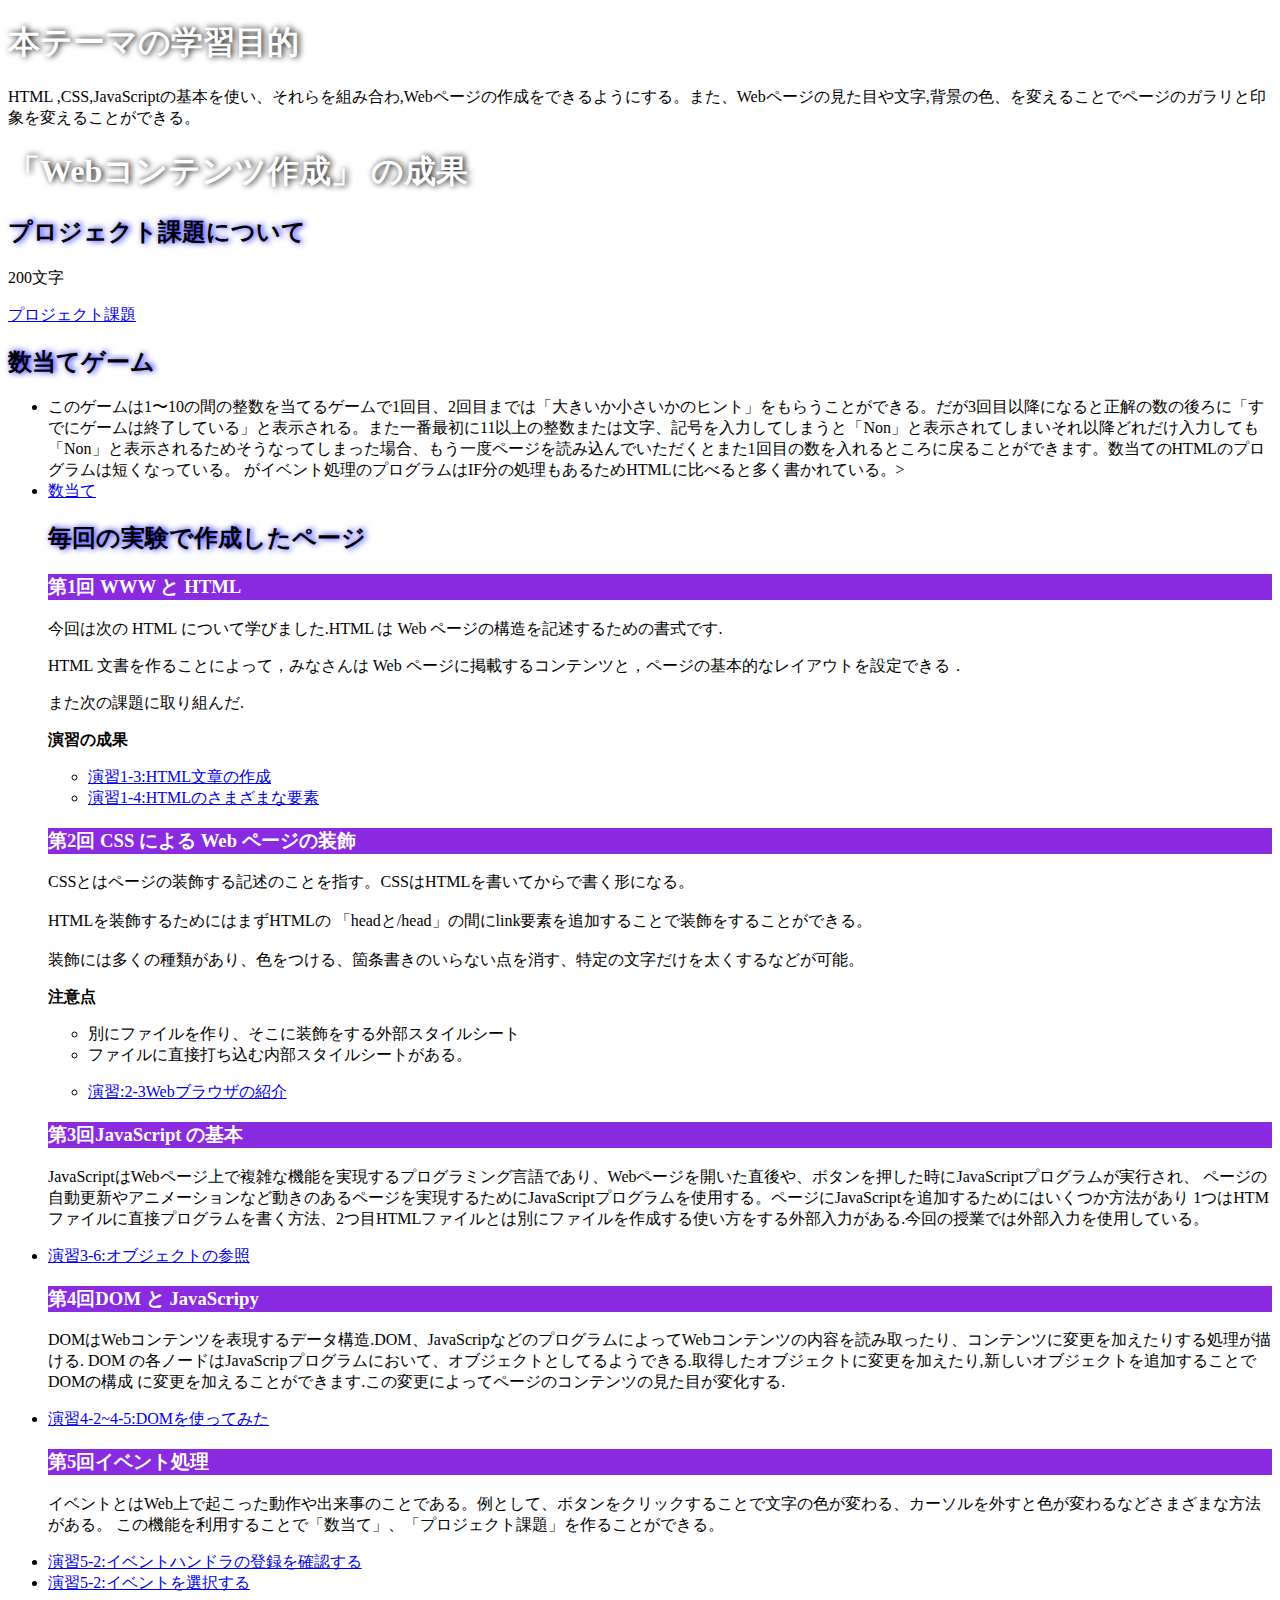
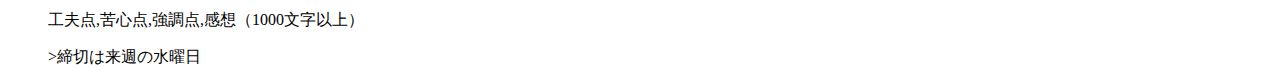
==== index.html @ fbebd3cf "更新" ====
<!DOCTYPE html>
<html>
  <head>
    <meta charset="utf-8">
    <title>Webコンテンツの作成</title>
    <link rel="stylesheet" href="style.css">
  </head>
  <body>
    <h1>本テーマの学習目的</h1>
    <p>HTML ,CSS,JavaScriptの基本を使い、それらを組み合わ,Webページの作成をできるようにする。また、Webページの見た目や文字,背景の色、を変えることでページのガラリと印象を変えることができる。</p>
    <h1>「Webコンテンツ作成」 の成果 </h1>
    <h2>プロジェクト課題について</h2>
    <p>200文字</p>
    <ui>
      <li><a href = "project.html";
        target="_blank">プロジェクト課題</a></li>
    </ui>
    <h2 class="special">数当てゲーム</h2>
    <ul>
      <li>このゲームは1〜10の間の整数を当てるゲームで1回目、2回目までは「大きいか小さいかのヒント」をもらうことができる。だが3回目以降になると正解の数の後ろに「すでにゲームは終了している」と表示される。また一番最初に11以上の整数または文字、記号を入力してしまうと「Non」と表示されてしまいそれ以降どれだけ入力しても「Non」と表示されるためそうなってしまった場合、もう一度ページを読み込んでいただくとまた1回目の数を入れるところに戻ることができます。数当てのHTMLのプログラムは短くなっている。
        がイベント処理のプログラムはIF分の処理もあるためHTMLに比べると多く書かれている。></li>
    
      <li><a href = "kazuate.html";
        target="_blank">数当て</a></li>
    </ui>

    <h2>毎回の実験で作成したページ</h2>
    <h3>第1回 WWW と HTML</h3>
    <p>今回は次の HTML について学びました.HTML は Web ページの構造を記述するための書式です.
      <p>HTML 文書を作ることによって，みなさんは Web ページに掲載するコンテンツと，ページの基本的なレイアウトを設定できる． </p>
      また次の課題に取り組んだ. </p>
    <p><strong>演習の成果</strong></p>
    <ul>
      <li><a href="https://g284392022.github.io/medialabo/practice-html/structure.html"
        title="演習1-3:HTML文章の作成"
      target=" _blannk">演習1-3:HTML文章の作成</a></li>
      <li><a href="https://g284392022.github.io/medialabo/practice-html/elements.html"
        title=演習1-4:HTMLのさまざまな要素
      target=" _blannk">演習1-4:HTMLのさまざまな要素</a></li>
    </ul>
    
    
    
    
    <h3>第2回 CSS による Web ページの装飾</h3>
    <p>CSSとはページの装飾する記述のことを指す。CSSはHTMLを書いてからで書く形になる。<br>
      <br>HTMLを装飾するためにはまずHTMLの 「headと/head」の間にlink要素を追加することで装飾をすることができる。<br>
      <br>装飾には多くの種類があり、色をつける、箇条書きのいらない点を消す、特定の文字だけを太くするなどが可能。</p>
      <p><strong>注意点</strong>
        <ul>
          <li>別にファイルを作り、そこに装飾をする外部スタイルシート</li>
          <li>ファイルに直接打ち込む内部スタイルシートがある。</li>
        </ul></p>
    <ul>
      <li><a href = "practice-css/browser-intro.html";
        title="practice-css/browser-intro.html"
      target= "_blannk">演習:2-3Webブラウザの紹介</a></l>
    </ul>
    <h3>第3回JavaScript の基本</h3>
    <p>JavaScriptはWebページ上で複雑な機能を実現するプログラミング言語であり、Webページを開いた直後や、ボタンを押した時にJavaScriptプログラムが実行され、
    ページの自動更新やアニメーションなど動きのあるページを実現するためにJavaScriptプログラムを使用する。ページにJavaScriptを追加するためにはいくつか方法があり
    1つはHTMファイルに直接プログラムを書く方法、2つ目HTMLファイルとは別にファイルを作成する使い方をする外部入力がある.今回の授業では外部入力を使用している。</p>
    <ui>
      <li><a href = "practice-js/obj-practice.html";
        target="_blank">演習3-6:オブジェクトの参照</a></li>
    </ui>
    <h3>第4回DOM と JavaScripy</h3>
    <p>DOMはWebコンテンツを表現するデータ構造.DOM、JavaScripなどのプログラムによってWebコンテンツの内容を読み取ったり、コンテンツに変更を加えたりする処理が描ける.
    DOM の各ノードはJavaScripプログラムにおいて、オブジェクトとしてるようできる.取得したオブジェクトに変更を加えたり,新しいオブジェクトを追加することで DOMの構成
    に変更を加えることができます.この変更によってページのコンテンツの見た目が変化する.</p>
    <ui>
      <li><a href = "practice-dom/dom-exercise.html";
        target="_blank">演習4-2~4-5:DOMを使ってみた</a></li>
    </ui>
    <h3>第5回イベント処理</h3>
    <p>イベントとはWeb上で起こった動作や出来事のことである。例として、ボタンをクリックすることで文字の色が変わる、カーソルを外すと色が変わるなどさまざまな方法がある。
      この機能を利用することで「数当て」、「プロジェクト課題」を作ることができる。
    </p>
    <ui>
      <li><a href = "practice-event/event-intro.html";
        target = "_blank">演習5-2:イベントハンドラの登録を確認する </a></li>
    </ui>
    <ui>
      <li><a href = "practice-event/event-list.html";
        target = "_blank">演習5-2:イベントを選択する</a></li>
    </ui>

    <p>工夫点,苦心点,強調点,感想（1000文字以上）</p>
    <p>>締切は来週の水曜日</p>
  </body>
</html>
---- style.css ----
h1 {
    color:white;
	text-shadow : black 2px 0px 6px;
}
h2{
    color:  black;
	text-shadow : blue 2px 0px 6px;
}
h3{
    color:white;
    background-color: blueviolet;
}
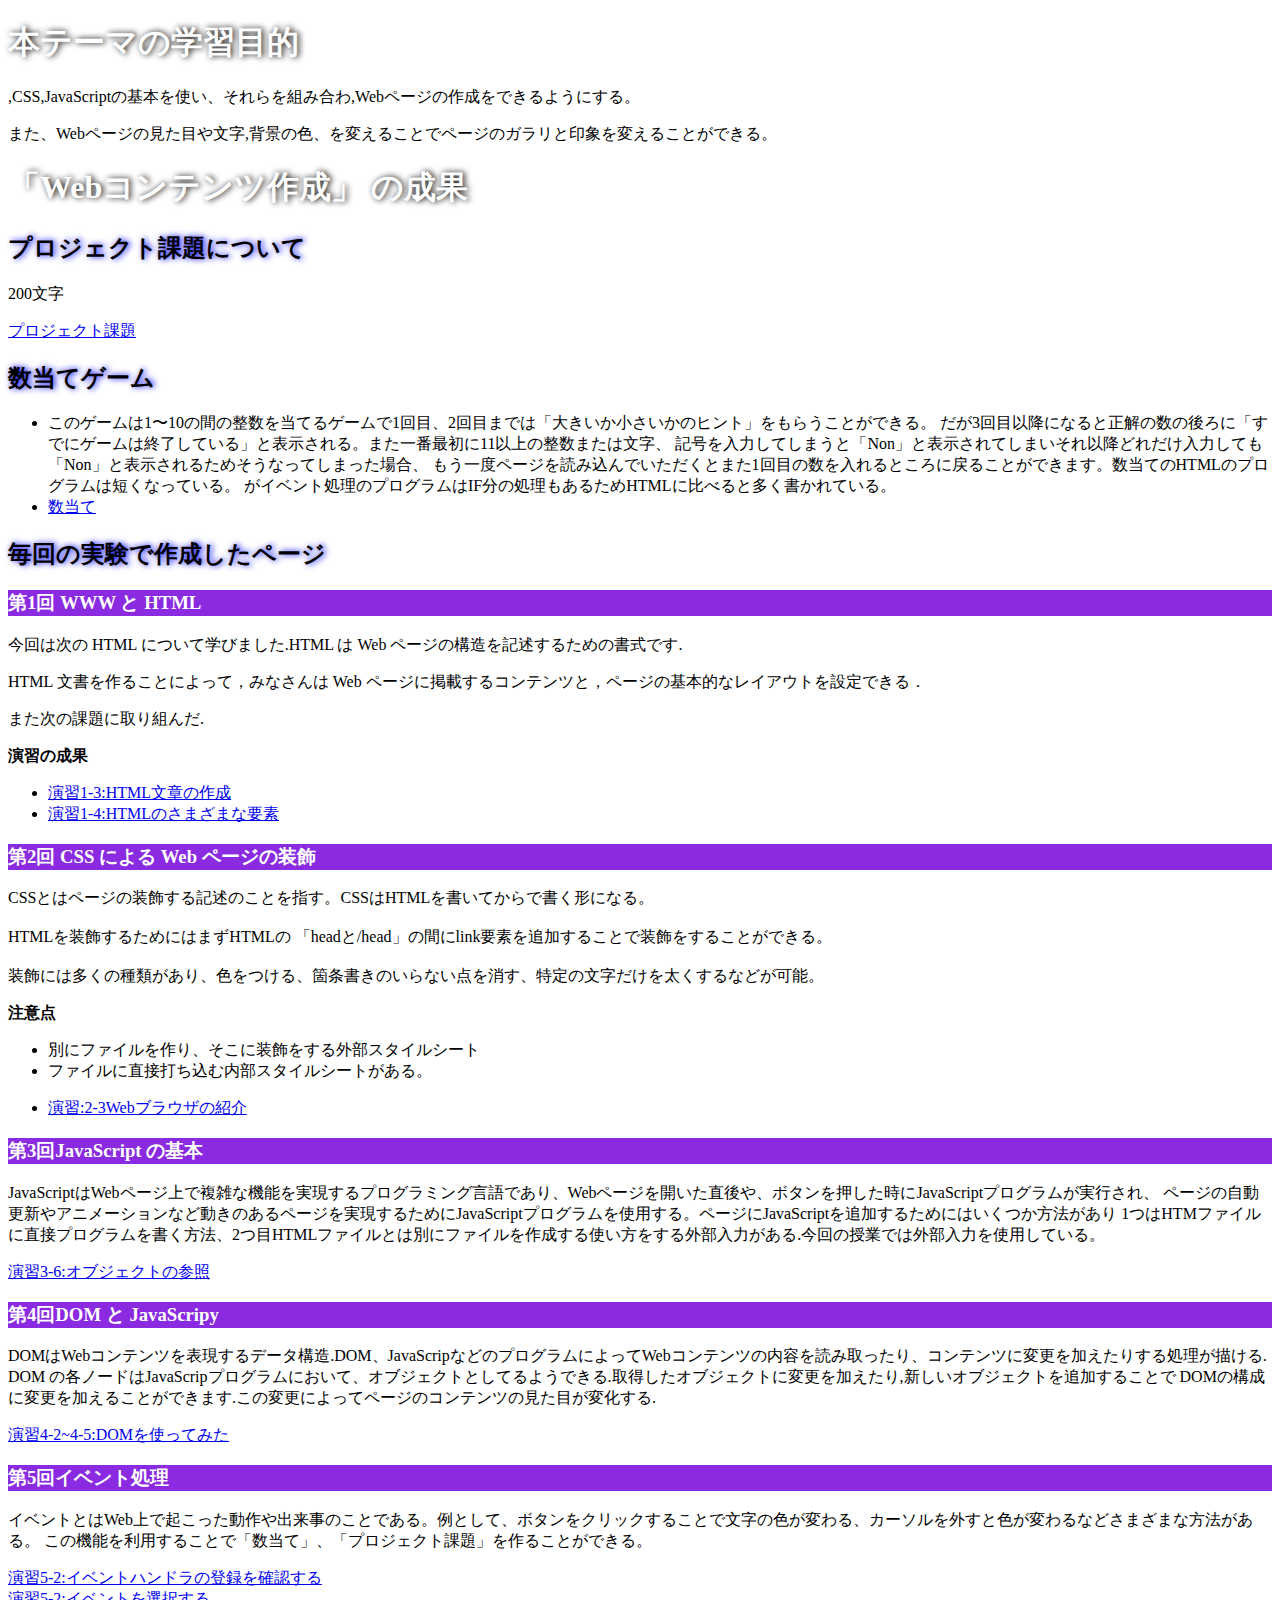
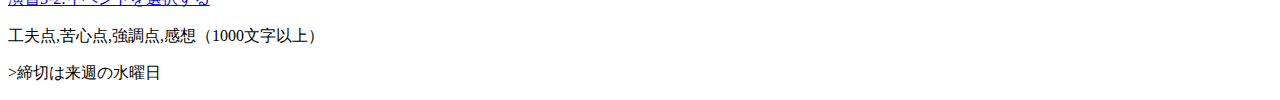
==== commit 0a5aac13: "更新" ====
--- a/index.html
+++ b/index.html
@@ -5,9 +5,9 @@
     <title>Webコンテンツの作成</title>
     <link rel="stylesheet" href="style.css">
   </head>
-  <body>
+  <p>
     <h1>本テーマの学習目的</h1>
-    <p>HTML ,CSS,JavaScriptの基本を使い、それらを組み合わ,Webページの作成をできるようにする。また、Webページの見た目や文字,背景の色、を変えることでページのガラリと印象を変えることができる。</p>
+    <p> ,CSS,JavaScriptの基本を使い、それらを組み合わ,Webページの作成をできるようにする。</p><p>また、Webページの見た目や文字,背景の色、を変えることでページのガラリと印象を変えることができる。</p>
     <h1>「Webコンテンツ作成」 の成果 </h1>
     <h2>プロジェクト課題について</h2>
     <p>200文字</p>
@@ -17,12 +17,15 @@
     </ui>
     <h2 class="special">数当てゲーム</h2>
     <ul>
-      <li>このゲームは1〜10の間の整数を当てるゲームで1回目、2回目までは「大きいか小さいかのヒント」をもらうことができる。だが3回目以降になると正解の数の後ろに「すでにゲームは終了している」と表示される。また一番最初に11以上の整数または文字、記号を入力してしまうと「Non」と表示されてしまいそれ以降どれだけ入力しても「Non」と表示されるためそうなってしまった場合、もう一度ページを読み込んでいただくとまた1回目の数を入れるところに戻ることができます。数当てのHTMLのプログラムは短くなっている。
-        がイベント処理のプログラムはIF分の処理もあるためHTMLに比べると多く書かれている。></li>
+      <li>このゲームは1〜10の間の整数を当てるゲームで1回目、2回目までは「大きいか小さいかのヒント」をもらうことができる。
+        だが3回目以降になると正解の数の後ろに「すでにゲームは終了している」と表示される。また一番最初に11以上の整数または文字、
+        記号を入力してしまうと「Non」と表示されてしまいそれ以降どれだけ入力しても「Non」と表示されるためそうなってしまった場合、
+        もう一度ページを読み込んでいただくとまた1回目の数を入れるところに戻ることができます。数当てのHTMLのプログラムは短くなっている。
+        がイベント処理のプログラムはIF分の処理もあるためHTMLに比べると多く書かれている。</li>
     
       <li><a href = "kazuate.html";
         target="_blank">数当て</a></li>
-    </ui>
+    </ul>
 
     <h2>毎回の実験で作成したページ</h2>
     <h3>第1回 WWW と HTML</h3>
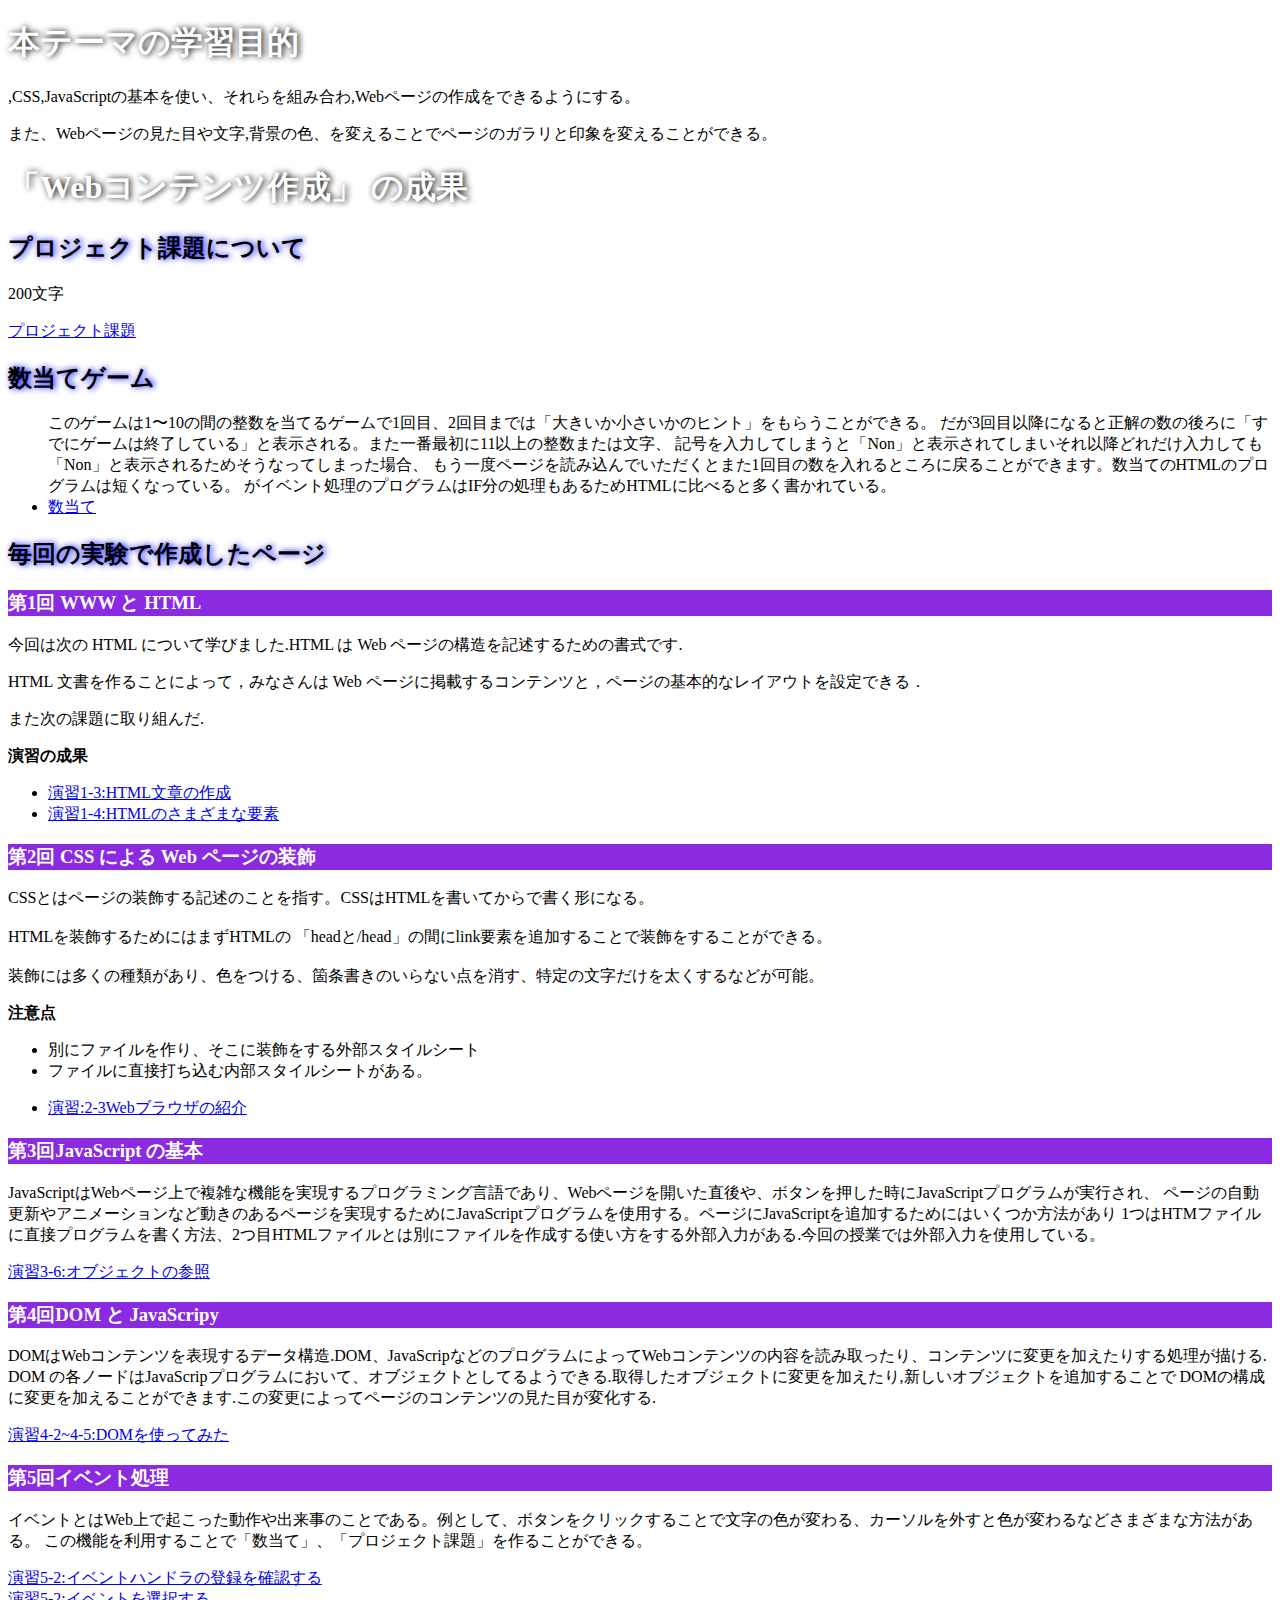
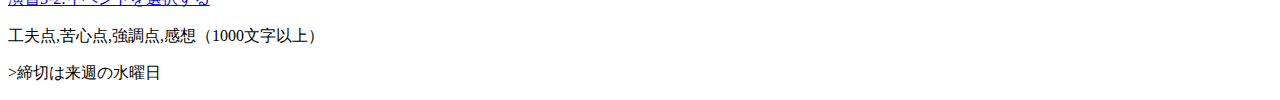
==== commit e79d8d33: "更新" ====
--- a/index.html
+++ b/index.html
@@ -17,11 +17,11 @@
     </ui>
     <h2 class="special">数当てゲーム</h2>
     <ul>
-      <li>このゲームは1〜10の間の整数を当てるゲームで1回目、2回目までは「大きいか小さいかのヒント」をもらうことができる。
+      このゲームは1〜10の間の整数を当てるゲームで1回目、2回目までは「大きいか小さいかのヒント」をもらうことができる。
         だが3回目以降になると正解の数の後ろに「すでにゲームは終了している」と表示される。また一番最初に11以上の整数または文字、
         記号を入力してしまうと「Non」と表示されてしまいそれ以降どれだけ入力しても「Non」と表示されるためそうなってしまった場合、
         もう一度ページを読み込んでいただくとまた1回目の数を入れるところに戻ることができます。数当てのHTMLのプログラムは短くなっている。
-        がイベント処理のプログラムはIF分の処理もあるためHTMLに比べると多く書かれている。</li>
+        がイベント処理のプログラムはIF分の処理もあるためHTMLに比べると多く書かれている。
     
       <li><a href = "kazuate.html";
         target="_blank">数当て</a></li>
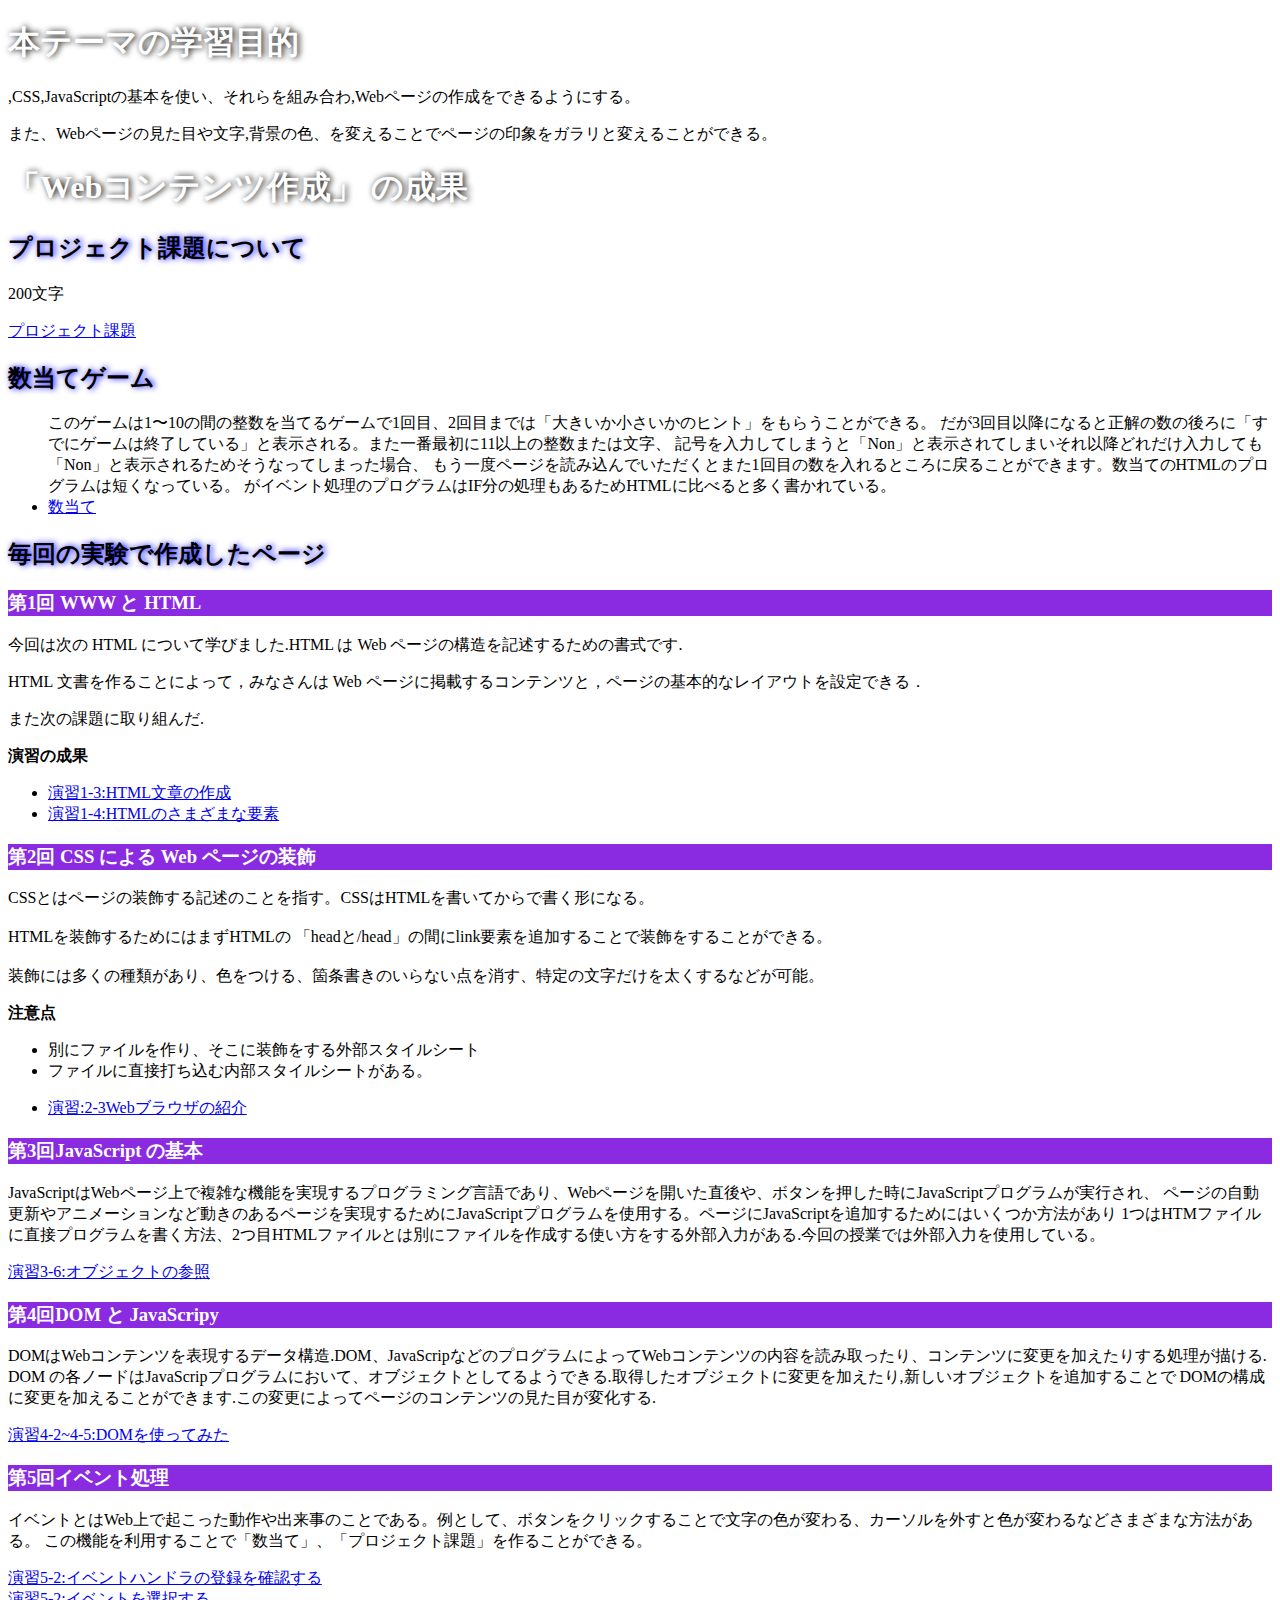
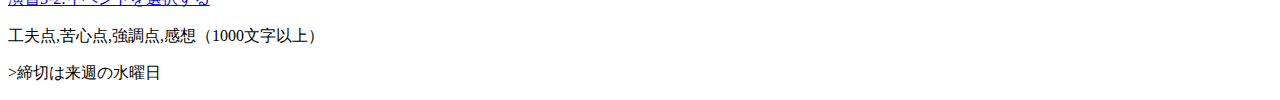
==== commit 9332d210: "更新" ====
--- a/index.html
+++ b/index.html
@@ -7,7 +7,7 @@
   </head>
   <p>
     <h1>本テーマの学習目的</h1>
-    <p> ,CSS,JavaScriptの基本を使い、それらを組み合わ,Webページの作成をできるようにする。</p><p>また、Webページの見た目や文字,背景の色、を変えることでページのガラリと印象を変えることができる。</p>
+    <p> ,CSS,JavaScriptの基本を使い、それらを組み合わ,Webページの作成をできるようにする。</p><p>また、Webページの見た目や文字,背景の色、を変えることでページの印象をガラリと変えることができる。</p>
     <h1>「Webコンテンツ作成」 の成果 </h1>
     <h2>プロジェクト課題について</h2>
     <p>200文字</p>
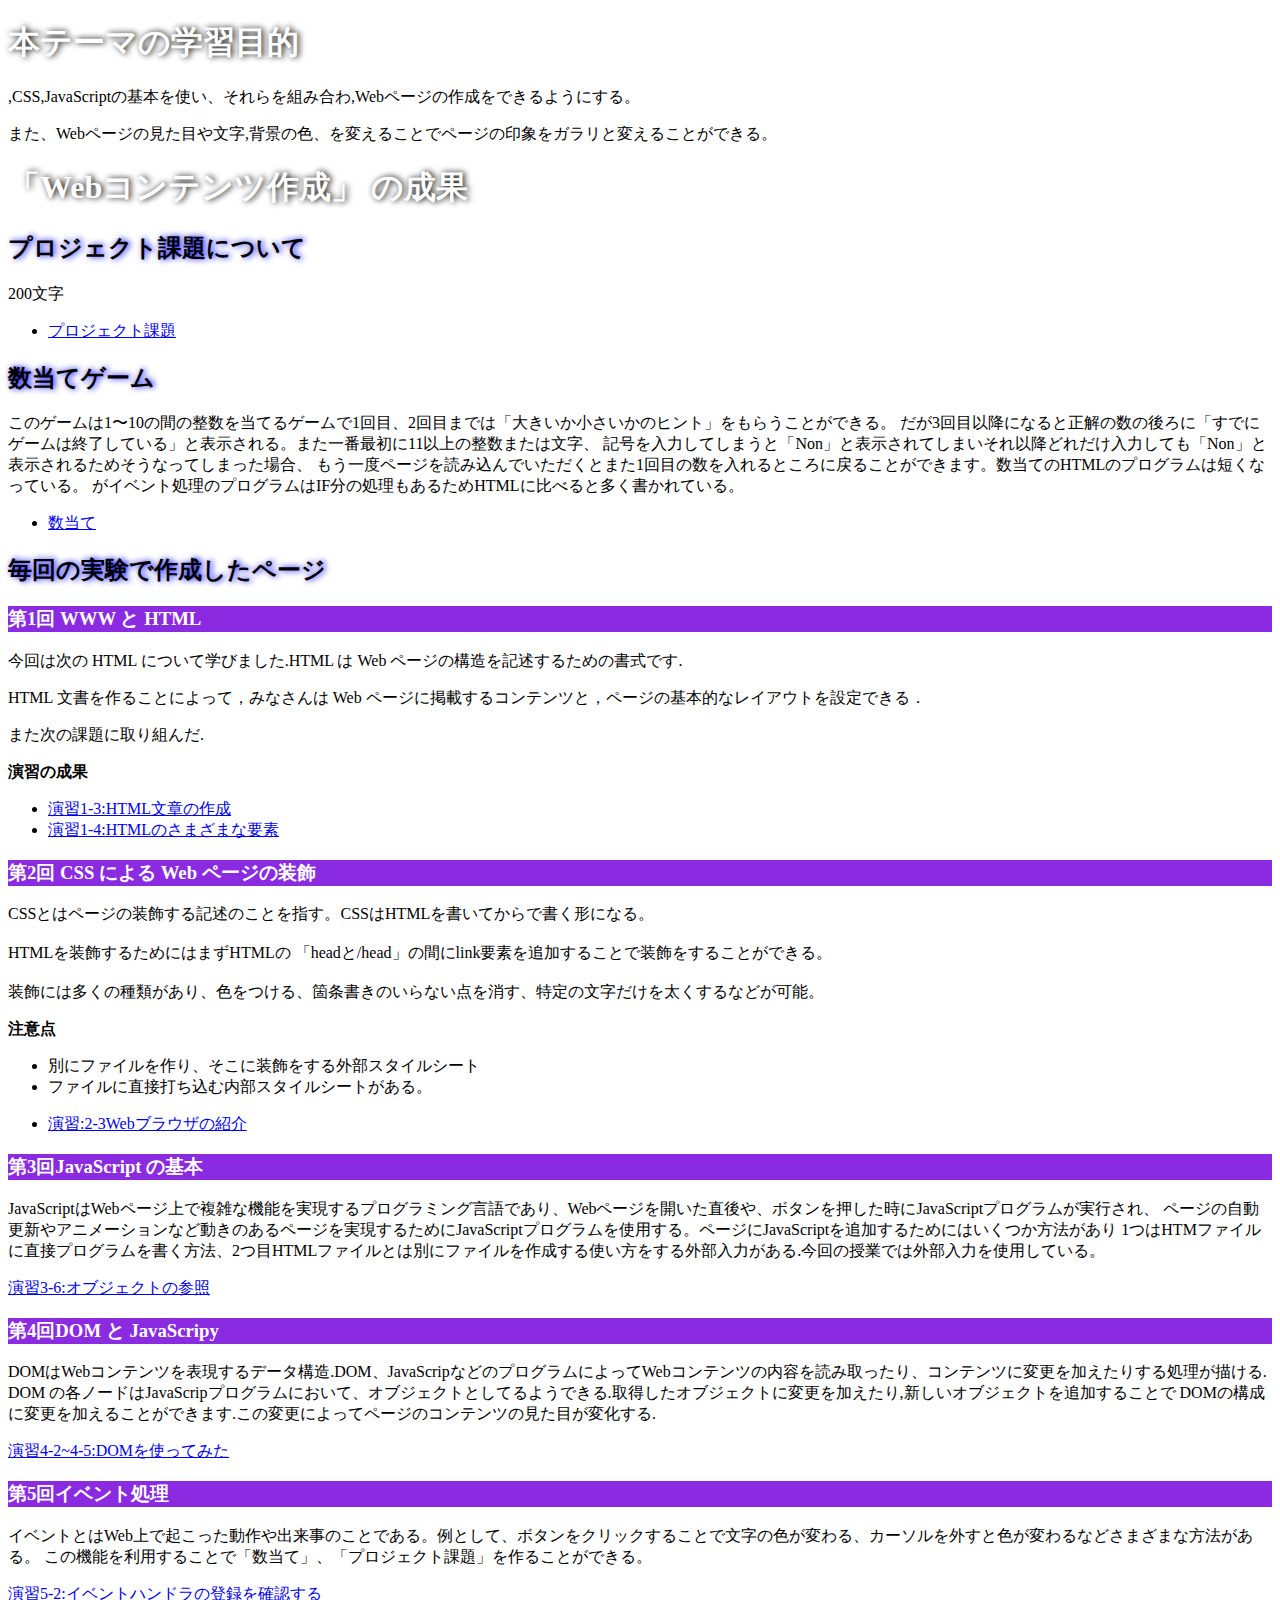
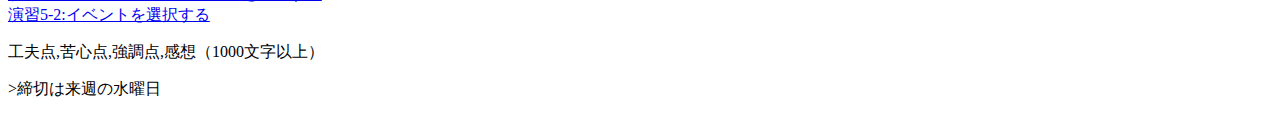
==== commit e84aef45: "更新" ====
--- a/index.html
+++ b/index.html
@@ -11,18 +11,17 @@
     <h1>「Webコンテンツ作成」 の成果 </h1>
     <h2>プロジェクト課題について</h2>
     <p>200文字</p>
-    <ui>
+    <ul>
       <li><a href = "project.html";
         target="_blank">プロジェクト課題</a></li>
-    </ui>
+    </ul>
     <h2 class="special">数当てゲーム</h2>
-    <ul>
       このゲームは1〜10の間の整数を当てるゲームで1回目、2回目までは「大きいか小さいかのヒント」をもらうことができる。
         だが3回目以降になると正解の数の後ろに「すでにゲームは終了している」と表示される。また一番最初に11以上の整数または文字、
         記号を入力してしまうと「Non」と表示されてしまいそれ以降どれだけ入力しても「Non」と表示されるためそうなってしまった場合、
         もう一度ページを読み込んでいただくとまた1回目の数を入れるところに戻ることができます。数当てのHTMLのプログラムは短くなっている。
         がイベント処理のプログラムはIF分の処理もあるためHTMLに比べると多く書かれている。
-    
+    <ul>
       <li><a href = "kazuate.html";
         target="_blank">数当て</a></li>
     </ul>
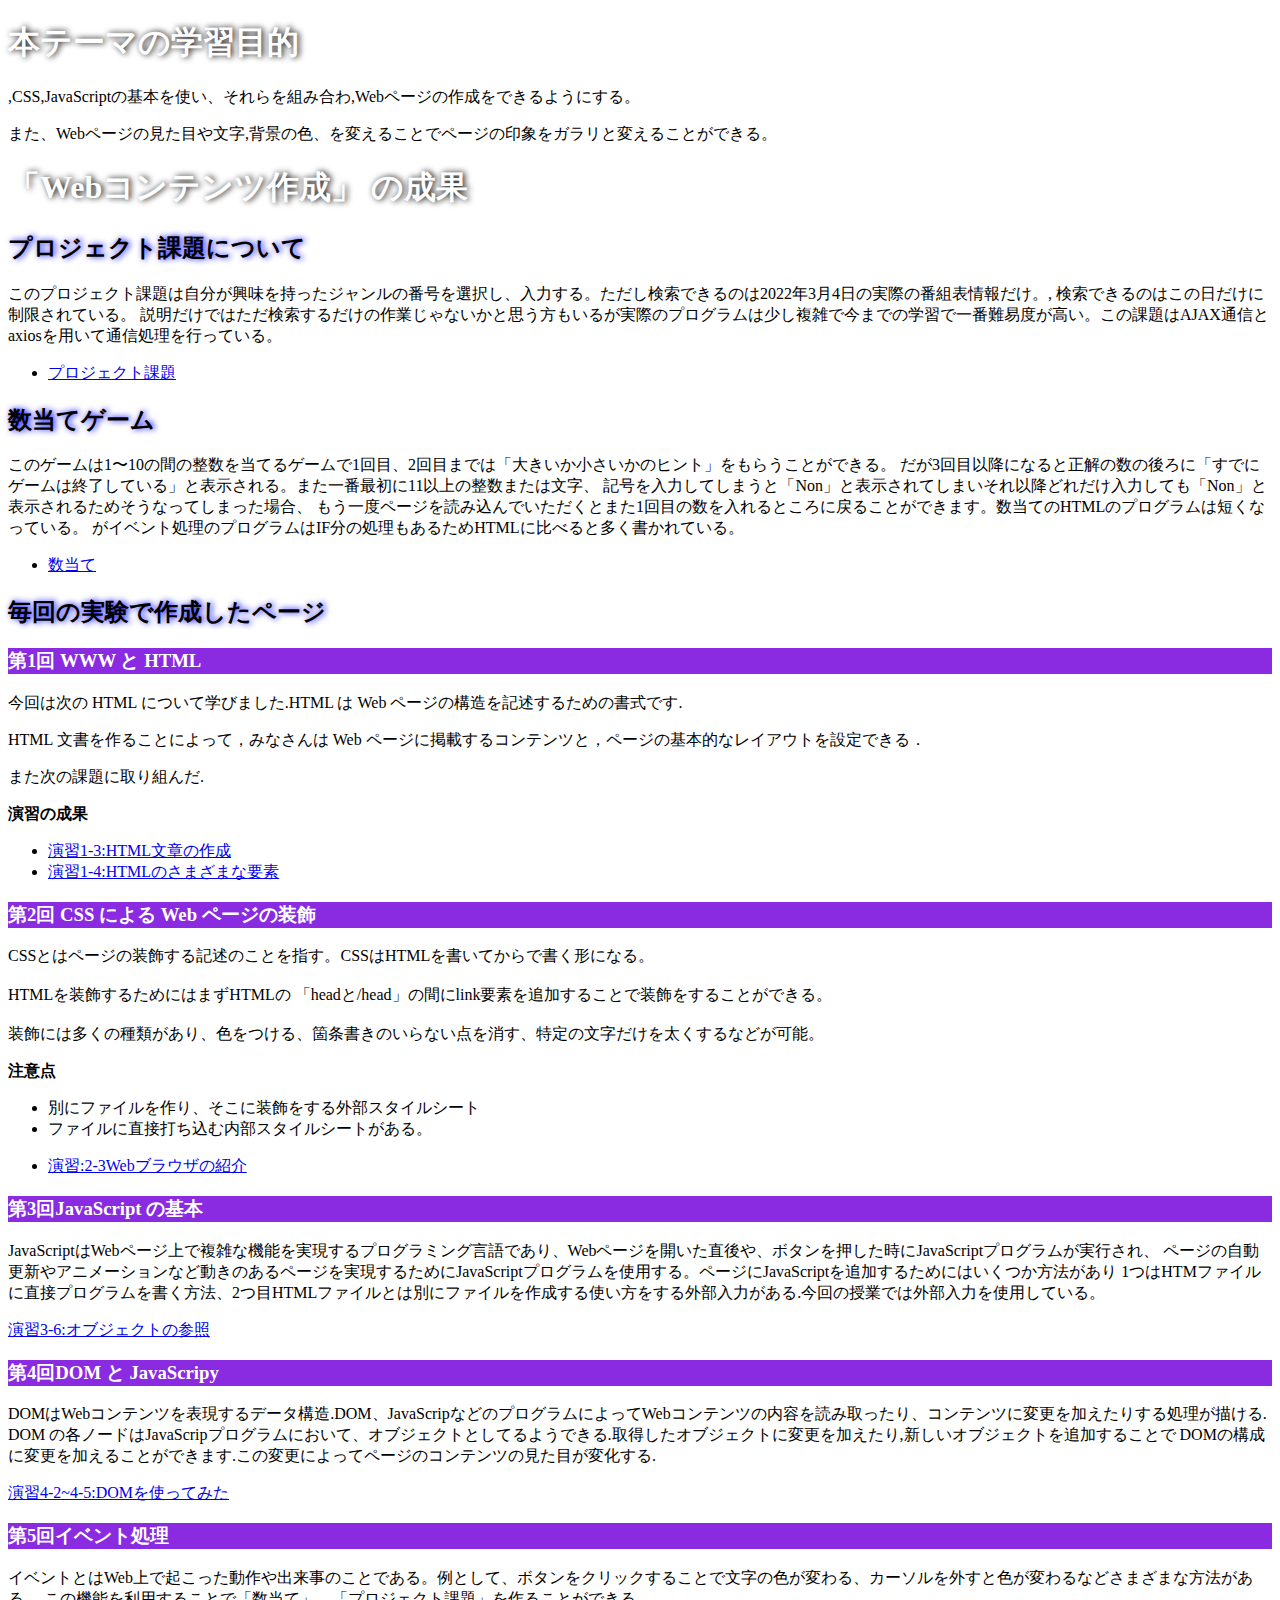
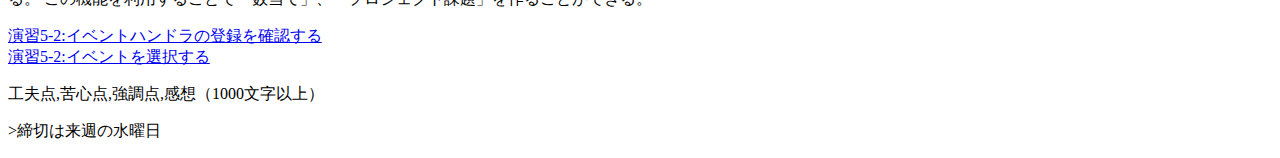
==== commit f2040642: "更新" ====
--- a/index.html
+++ b/index.html
@@ -10,7 +10,8 @@
     <p> ,CSS,JavaScriptの基本を使い、それらを組み合わ,Webページの作成をできるようにする。</p><p>また、Webページの見た目や文字,背景の色、を変えることでページの印象をガラリと変えることができる。</p>
     <h1>「Webコンテンツ作成」 の成果 </h1>
     <h2>プロジェクト課題について</h2>
-    <p>200文字</p>
+    <p>このプロジェクト課題は自分が興味を持ったジャンルの番号を選択し、入力する。ただし検索できるのは2022年3月4日の実際の番組表情報だけ。, 検索できるのはこの日だけに制限されている。
+      説明だけではただ検索するだけの作業じゃないかと思う方もいるが実際のプログラムは少し複雑で今までの学習で一番難易度が高い。この課題はAJAX通信とaxiosを用いて通信処理を行っている。</p>
     <ul>
       <li><a href = "project.html";
         target="_blank">プロジェクト課題</a></li>
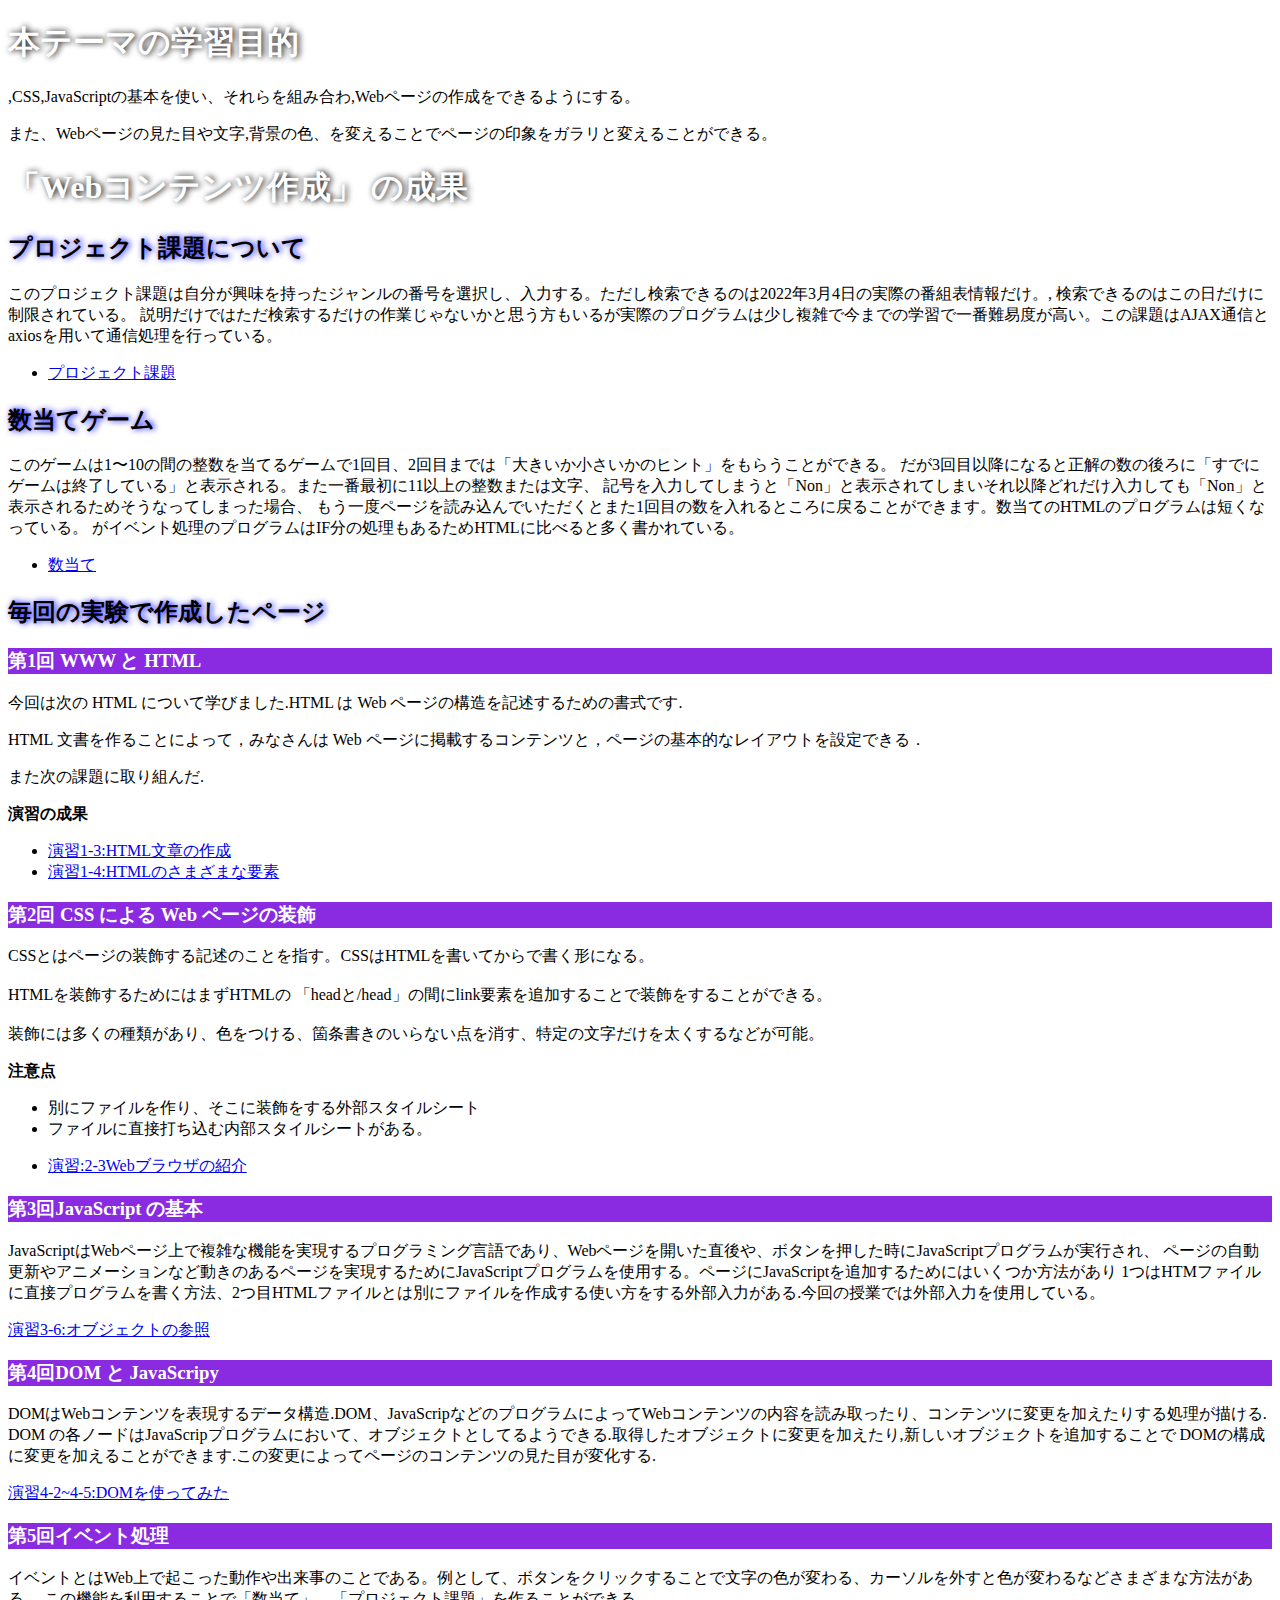
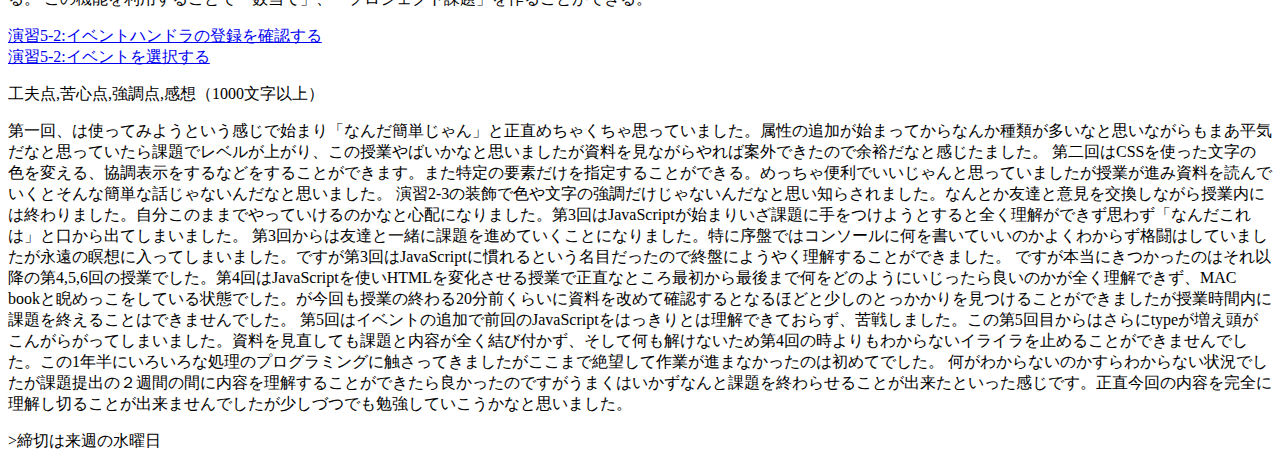
==== commit 32b1d69e: "更新" ====
--- a/index.html
+++ b/index.html
@@ -89,6 +89,12 @@
     </ui>
 
     <p>工夫点,苦心点,強調点,感想（1000文字以上）</p>
-    <p>>締切は来週の水曜日</p>
+    <p>第一回、は使ってみようという感じで始まり「なんだ簡単じゃん」と正直めちゃくちゃ思っていました。属性の追加が始まってからなんか種類が多いなと思いながらもまあ平気だなと思っていたら課題でレベルが上がり、この授業やばいかなと思いましたが資料を見ながらやれば案外できたので余裕だなと感じたました。
+      第二回はCSSを使った文字の色を変える、協調表示をするなどをすることができます。また特定の要素だけを指定することができる。めっちゃ便利でいいじゃんと思っていましたが授業が進み資料を読んでいくとそんな簡単な話じゃないんだなと思いました。
+      演習2-3の装飾で色や文字の強調だけじゃないんだなと思い知らされました。なんとか友達と意見を交換しながら授業内には終わりました。自分このままでやっていけるのかなと心配になりました。第3回はJavaScriptが始まりいざ課題に手をつけようとすると全く理解ができず思わず「なんだこれは」と口から出てしまいました。
+      第3回からは友達と一緒に課題を進めていくことになりました。特に序盤ではコンソールに何を書いていいのかよくわからず格闘はしていましたが永遠の瞑想に入ってしまいました。ですが第3回はJavaScriptに慣れるという名目だったので終盤にようやく理解することができました。
+      ですが本当にきつかったのはそれ以降の第4,5,6回の授業でした。第4回はJavaScriptを使いHTMLを変化させる授業で正直なところ最初から最後まで何をどのようにいじったら良いのかが全く理解できず、MAC bookと睨めっこをしている状態でした。が今回も授業の終わる20分前くらいに資料を改めて確認するとなるほどと少しのとっかかりを見つけることができましたが授業時間内に課題を終えることはできませんでした。
+      第5回はイベントの追加で前回のJavaScriptをはっきりとは理解できておらず、苦戦しました。この第5回目からはさらにtypeが増え頭がこんがらがってしまいました。資料を見直しても課題と内容が全く結び付かず、そして何も解けないため第4回の時よりもわからないイライラを止めることができませんでした。この1年半にいろいろな処理のプログラミングに触さってきましたがここまで絶望して作業が進まなかったのは初めてでした。
+      何がわからないのかすらわからない状況でしたが課題提出の２週間の間に内容を理解することができたら良かったのですがうまくはいかずなんと課題を終わらせることが出来たといった感じです。正直今回の内容を完全に理解し切ることが出来ませんでしたが少しづつでも勉強していこうかなと思いました。</p>    <p>>締切は来週の水曜日</p>
   </body>
 </html>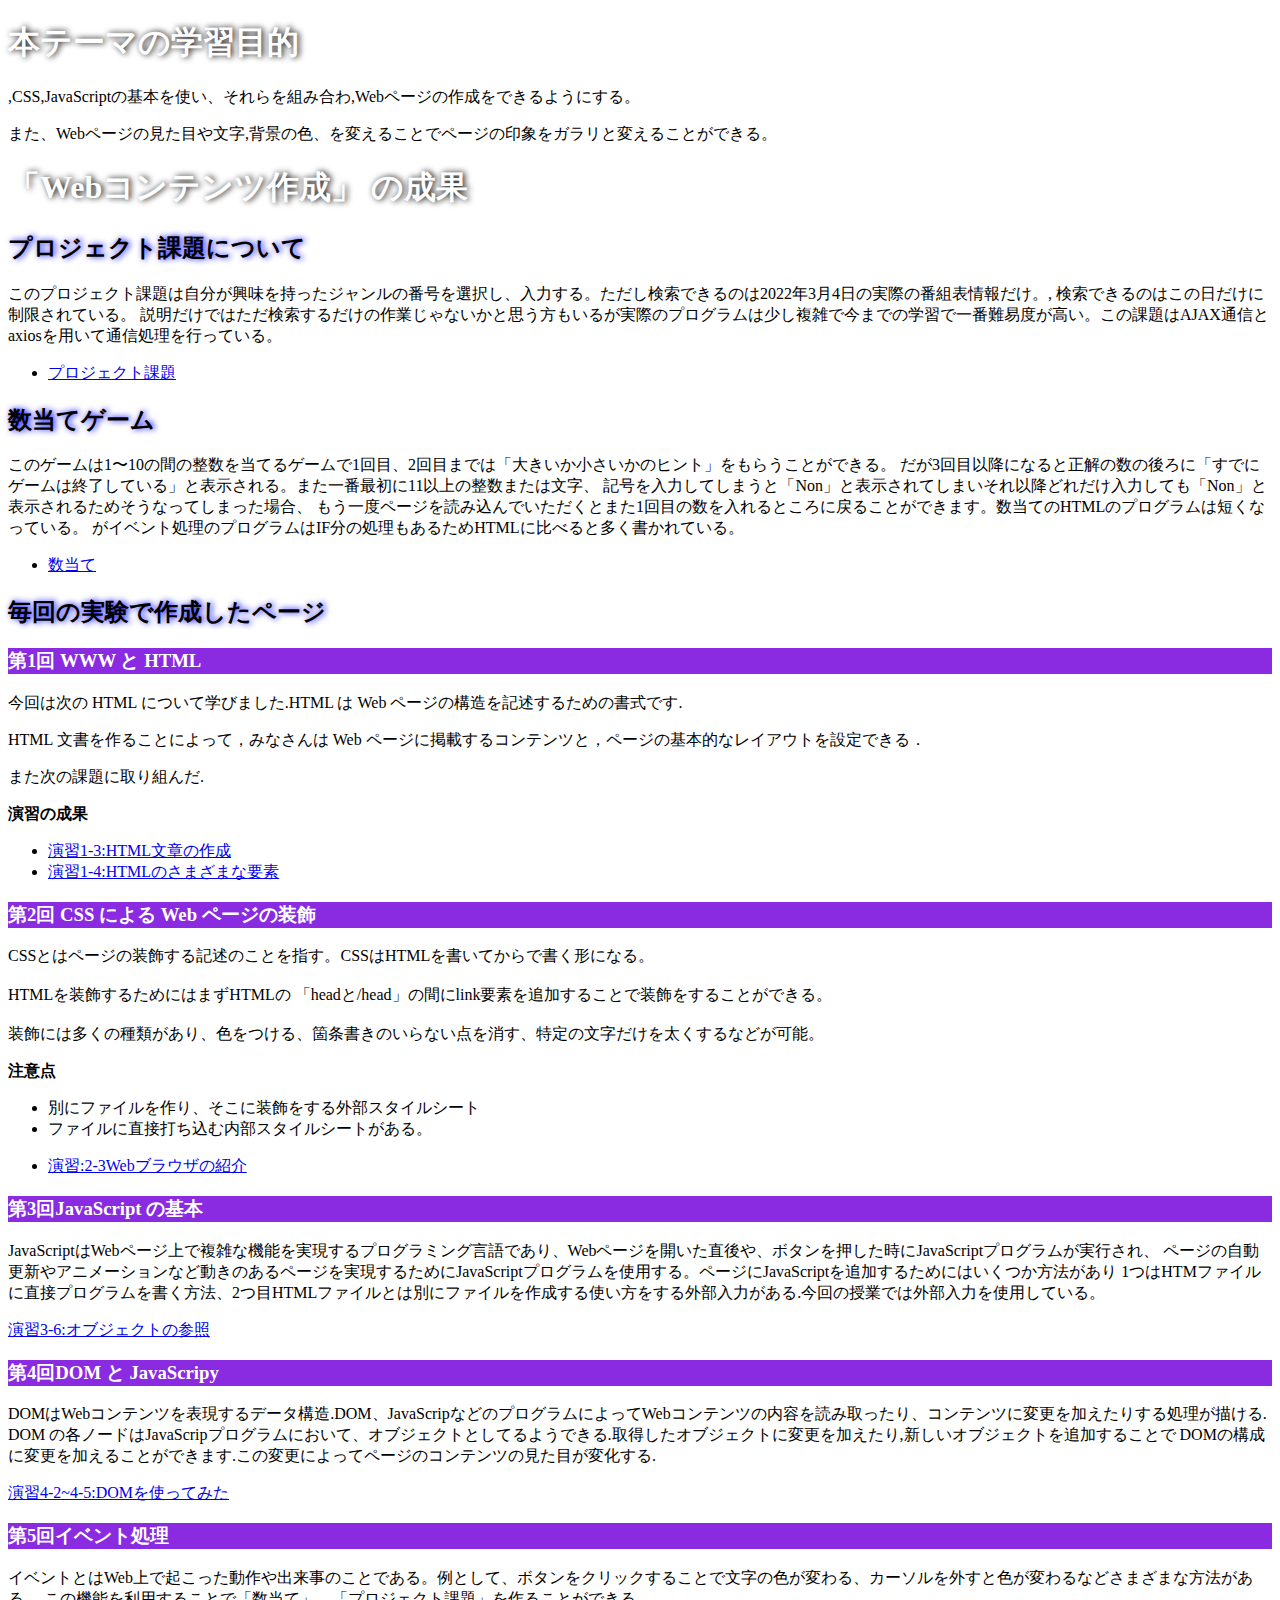
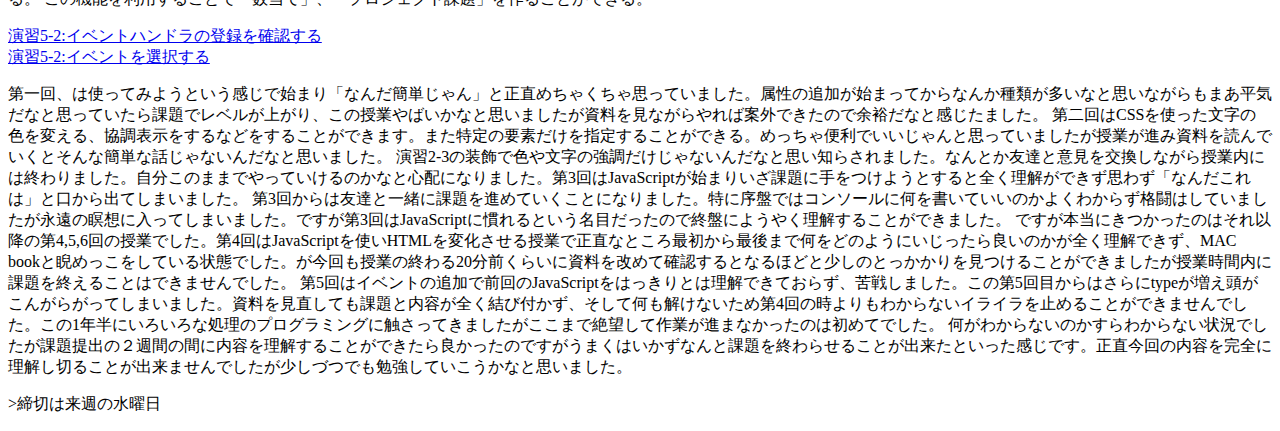
==== commit 2b8a602d: "更新" ====
--- a/index.html
+++ b/index.html
@@ -87,8 +87,6 @@
       <li><a href = "practice-event/event-list.html";
         target = "_blank">演習5-2:イベントを選択する</a></li>
     </ui>
-
-    <p>工夫点,苦心点,強調点,感想（1000文字以上）</p>
     <p>第一回、は使ってみようという感じで始まり「なんだ簡単じゃん」と正直めちゃくちゃ思っていました。属性の追加が始まってからなんか種類が多いなと思いながらもまあ平気だなと思っていたら課題でレベルが上がり、この授業やばいかなと思いましたが資料を見ながらやれば案外できたので余裕だなと感じたました。
       第二回はCSSを使った文字の色を変える、協調表示をするなどをすることができます。また特定の要素だけを指定することができる。めっちゃ便利でいいじゃんと思っていましたが授業が進み資料を読んでいくとそんな簡単な話じゃないんだなと思いました。
       演習2-3の装飾で色や文字の強調だけじゃないんだなと思い知らされました。なんとか友達と意見を交換しながら授業内には終わりました。自分このままでやっていけるのかなと心配になりました。第3回はJavaScriptが始まりいざ課題に手をつけようとすると全く理解ができず思わず「なんだこれは」と口から出てしまいました。
